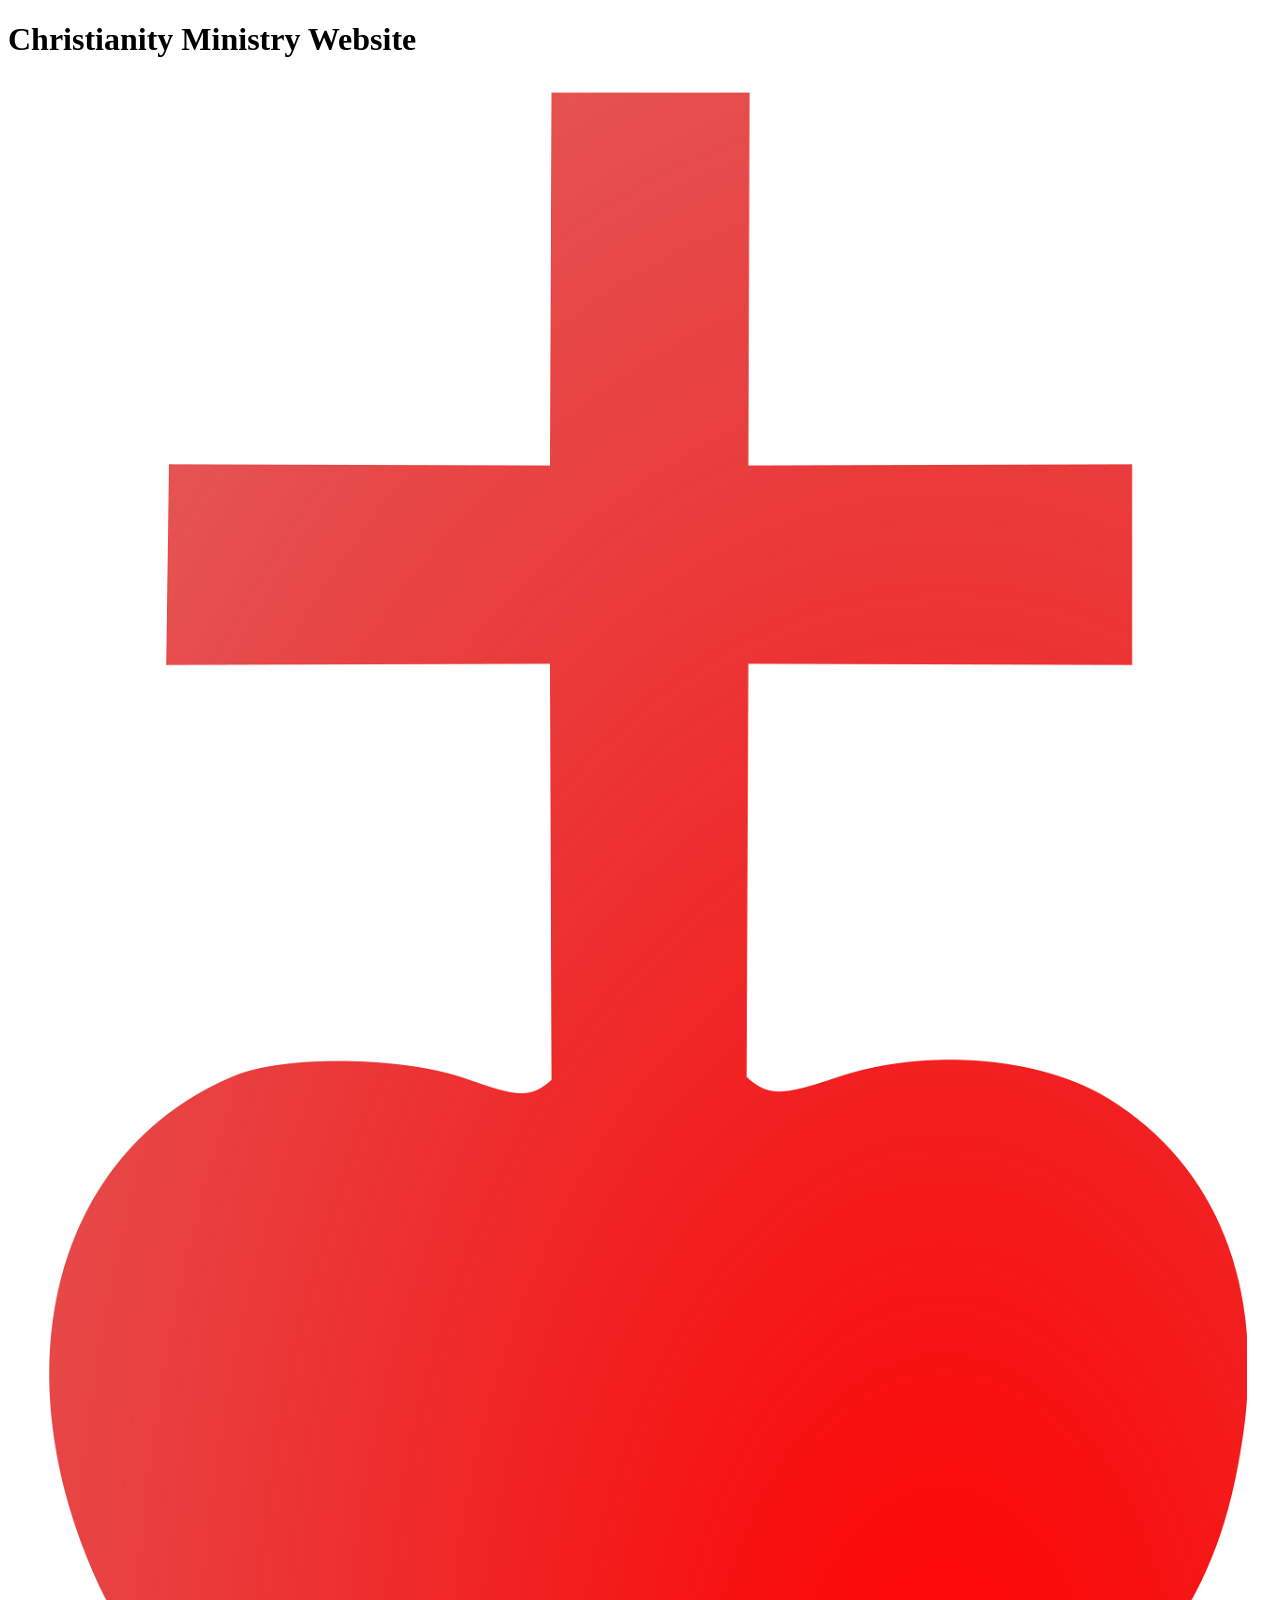
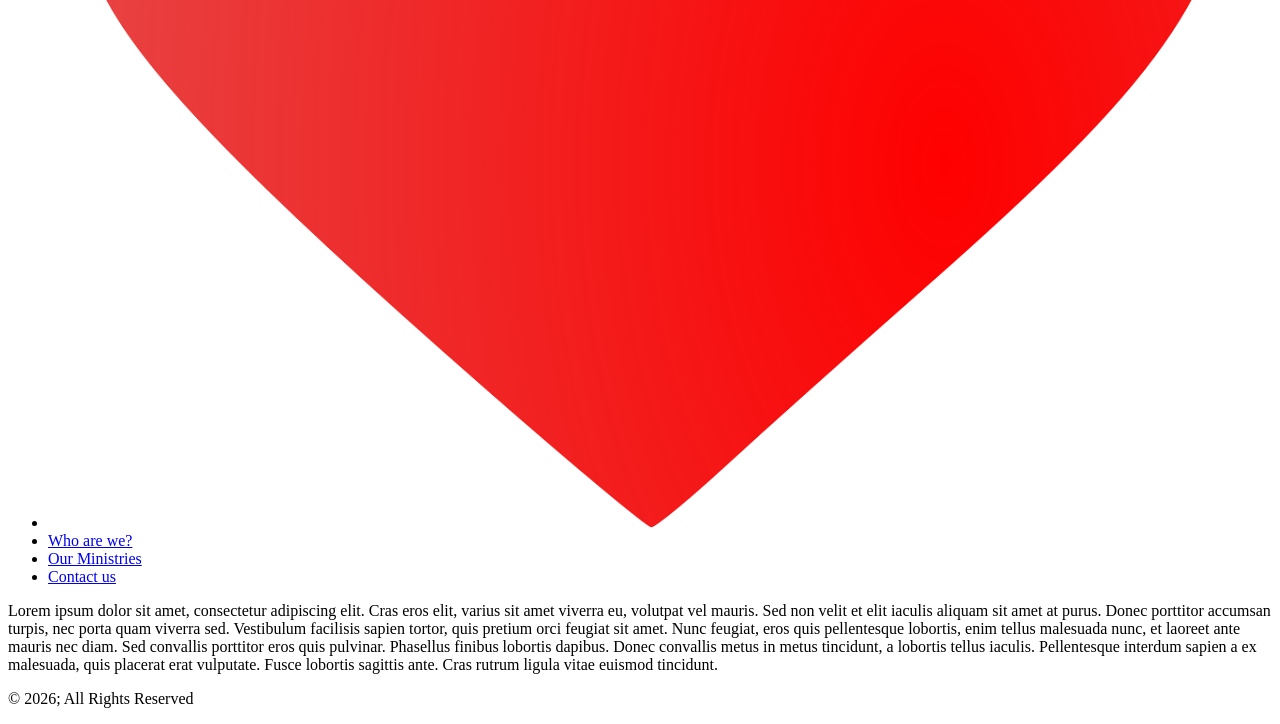
==== index-old.html @ afb94928 "Gutted almost everything, added bootstrap" ====
<!DOCTYPE html>
<html lang="en">
<head>
    <meta charset="UTF-8">
    <meta name="viewport" content="width=device-width, initial-scale=1.0">
    <title>Landing Page</title>
    <link rel="icon" type="image/x-icon" href="img/favicon.ico">
    <link rel="stylesheet" href="css/main.css">
</head>
<body>
    <header>
        <h1>Christianity Ministry Website</h1>
        <div class="nav">
            <ul>
                <li><a href="index.html"><img id="logo" src="img/icon.png"></a></li>
                <li><a class="navlink" href="pages/about.html">Who are we?</a></li>
                <li><a class="navlink" href="pages/ministries.html">Our Ministries</a></li>
                <li><a class="navlink" href="pages/contact.html">Contact us</a></li>
            </ul>
        </div>
    </header>
    <article>
        <div class="news">

        </div>
        <p>Lorem ipsum dolor sit amet, consectetur adipiscing elit. Cras eros elit, varius sit amet viverra eu, volutpat vel mauris. Sed non velit et elit iaculis aliquam sit amet at purus. Donec porttitor accumsan turpis, nec porta quam viverra sed. Vestibulum facilisis sapien tortor, quis pretium orci feugiat sit amet. Nunc feugiat, eros quis pellentesque lobortis, enim tellus malesuada nunc, et laoreet ante mauris nec diam. Sed convallis porttitor eros quis pulvinar. Phasellus finibus lobortis dapibus. Donec convallis metus in metus tincidunt, a lobortis tellus iaculis. Pellentesque interdum sapien a ex malesuada, quis placerat erat vulputate. Fusce lobortis sagittis ante. Cras rutrum ligula vitae euismod tincidunt. </p>

    </article>
    <footer>
        <p>&copy; 2026; All Rights Reserved</p>
    </footer>
</body>
</html>
---- css/main.css ----
@font-face {
    font-family: 'Amiri';
    src: url('fonts/Amiri-Regular.ttf');
}

@font-face {
    font-family: 'Amiri';
    src: url('fonts/Amiri-Bold.ttf');
    font-weight: 700;
    font-style: normal;
}

@font-face {
    font-family: 'Amiri';
    src: url('fonts/Amiri-Italic.ttf');
    font-weight: 400;
    font-style: italic;
}

@font-face {
    font-family: 'Amiri';
    src: url('fonts/Amiri-BoldItalic.ttf');
    font-weight: 700;
    font-style: italic;
}

.amiri-text {
    font-family:'Amiri', 'Times New Roman', Times, serif
}


/* .nav {
    background-color: #fbcf7e;
    padding: 10px 20px;
}

.nav ul {
    list-style: none;
    margin: 0;
    padding: 0;
    display: flex;
    gap: 20px;
}

.nav ul a {
    text-decoration: none; 
    color: #fff;
    font-family: sans-serif;
    font-size: 16px;
    padding: 8px 12px;
    transition: background-color 0.3s ease;
}

.nav ul a:hover {
    background-color: #555;
    border-radius: 4px;
}

.nav ul #logo {
    max-width: 100%;
    height: auto;
    display: block;
} */
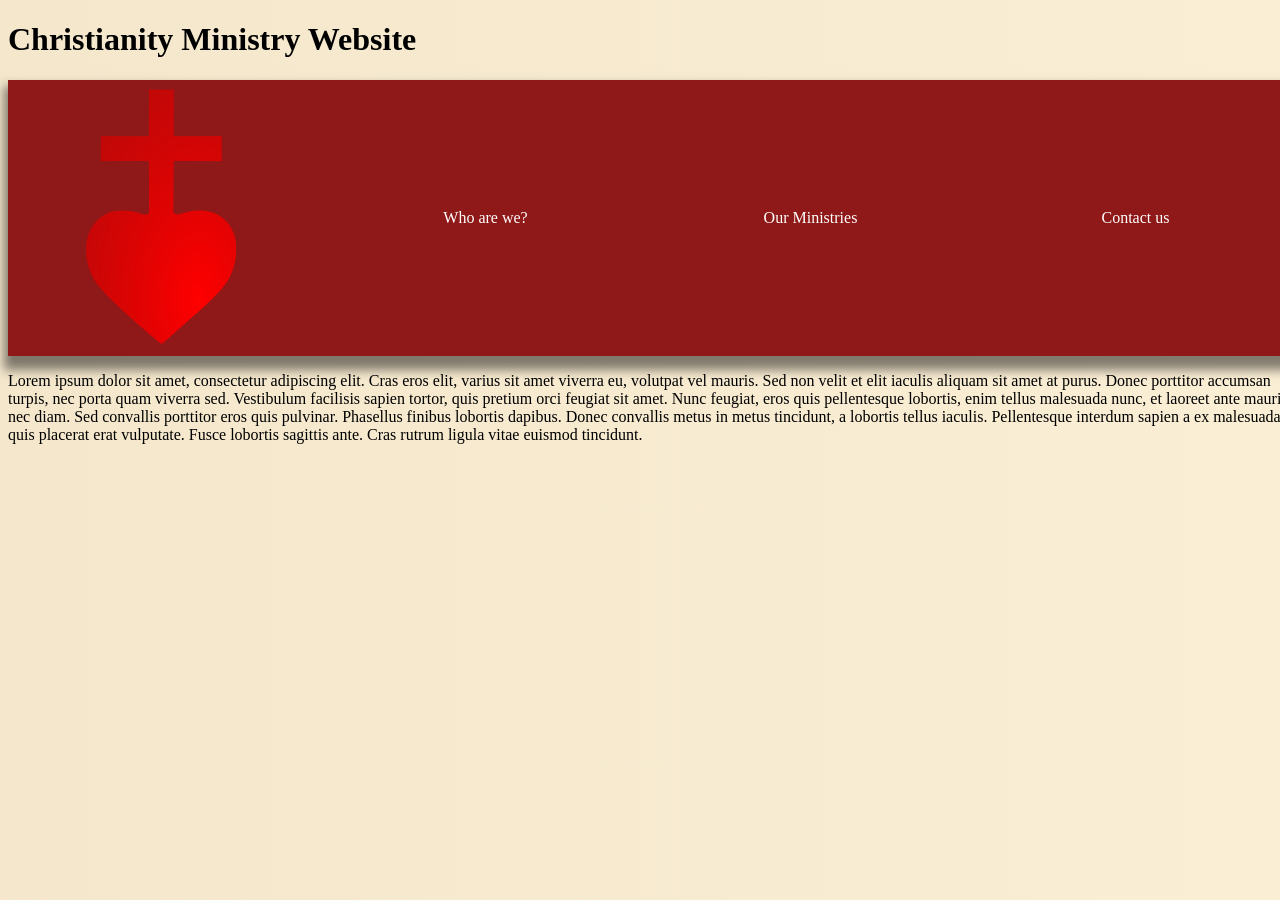
==== commit eaf30bd4: "index and css overhaul" ====
--- a/index-old.html
+++ b/index-old.html
@@ -27,7 +27,7 @@
 
     </article>
     <footer>
-        <p>&copy; 2026; All Rights Reserved</p>
+
     </footer>
 </body>
 </html>
--- a/css/main.css
+++ b/css/main.css
@@ -24,14 +24,45 @@
     font-style: italic;
 }
 
-.amiri-text {
-    font-family:'Amiri', 'Times New Roman', Times, serif
+body {
+    background-image: linear-gradient(to right, #f4e7cc, #faeed4);
+    background-attachment: fixed;
+    min-width: 100vw;
 }
 
+.header {
+    display: flex;
+    justify-content: center; 
+}
 
-/* .nav {
-    background-color: #fbcf7e;
-    padding: 10px 20px;
+.title {
+    display: flex;
+    flex-direction: column;
+    align-items: center;
+    font-family: 'Amiri', 'Times New Roman', Times, serif;
+    color: rgb(143, 24, 24);
+}
+
+#logo {
+    max-width: 150px;
+    height: auto;
+}
+
+.title-link {
+    margin: 0;
+    text-align: center;
+    text-decoration: none;
+}
+
+.title-link:hover {
+    transform: scale(1.1);
+    transition: all 0.3s ease-in-out;
+}
+
+.nav {
+    background-color: rgb(143, 24, 24);
+    box-shadow: 0 10px 10px 4px rgba(10, 10, 10, 0.5);
+    width: 100%;
 }
 
 .nav ul {
@@ -39,25 +70,74 @@
     margin: 0;
     padding: 0;
     display: flex;
+    justify-content: center;
+    align-items: center;
     gap: 20px;
+    width: 100%;
+}
+
+.nav li {
+    flex: 1;
+    text-align: center;
 }
 
 .nav ul a {
-    text-decoration: none; 
+    display: block;
+    text-align: center;
+    text-decoration: none;
     color: #fff;
-    font-family: sans-serif;
-    font-size: 16px;
+    font-family: 'Amiri', 'Times New Roman', Times, serif;
     padding: 8px 12px;
-    transition: background-color 0.3s ease;
 }
 
 .nav ul a:hover {
-    background-color: #555;
-    border-radius: 4px;
+    transform: scale(1.1);
+    transition: all 0.3s ease-in-out;
+    box-shadow: 
+        0 0 5px 5px rgba(255, 255, 255, 0.5) inset,
+        -10px 0 5px 5px rgba(255, 255, 255, 0.5),
+        10px 0 5px 5px rgba(255, 255, 255, 0.5);
+    font-weight: 700;
 }
 
-.nav ul #logo {
-    max-width: 100%;
-    height: auto;
-    display: block;
-} */+.content {
+    background-color: #f9f5ef;
+    border: 1px solid rgb(143, 24, 24);
+    margin: 0;
+    padding: 2em;
+    box-shadow: -10px 10px 10px 2px rgba(10, 10, 10, 0.5);
+}
+
+.content h3, .content strong {
+    font-family: 'Amiri', 'Times New Roman', Times, serif;
+}
+
+.content h3 {
+    font-style: italic;
+    font-weight: bold;
+}
+
+.aside {
+    text-align: center;
+    align-items: center;
+    font-family: 'Amiri', 'Times New Roman', Times, serif;
+}
+
+.content img {
+    padding: auto;
+    border: 1px solid black;
+}
+
+.footer {
+    text-align: center;
+    display: flex;
+    align-items: center;
+    background-color:rgb(143, 24, 24);
+    color: #fff;
+    font-family: 'Amiri', 'Times New Roman', Times, serif;
+    margin: 0;
+    padding: 0;
+    box-shadow: 
+        -10px 10px 10px 2px rgba(10, 10, 10, 0.5),
+        0 -10px 10px 2px rgba(10, 10, 10, 0.5);
+}
